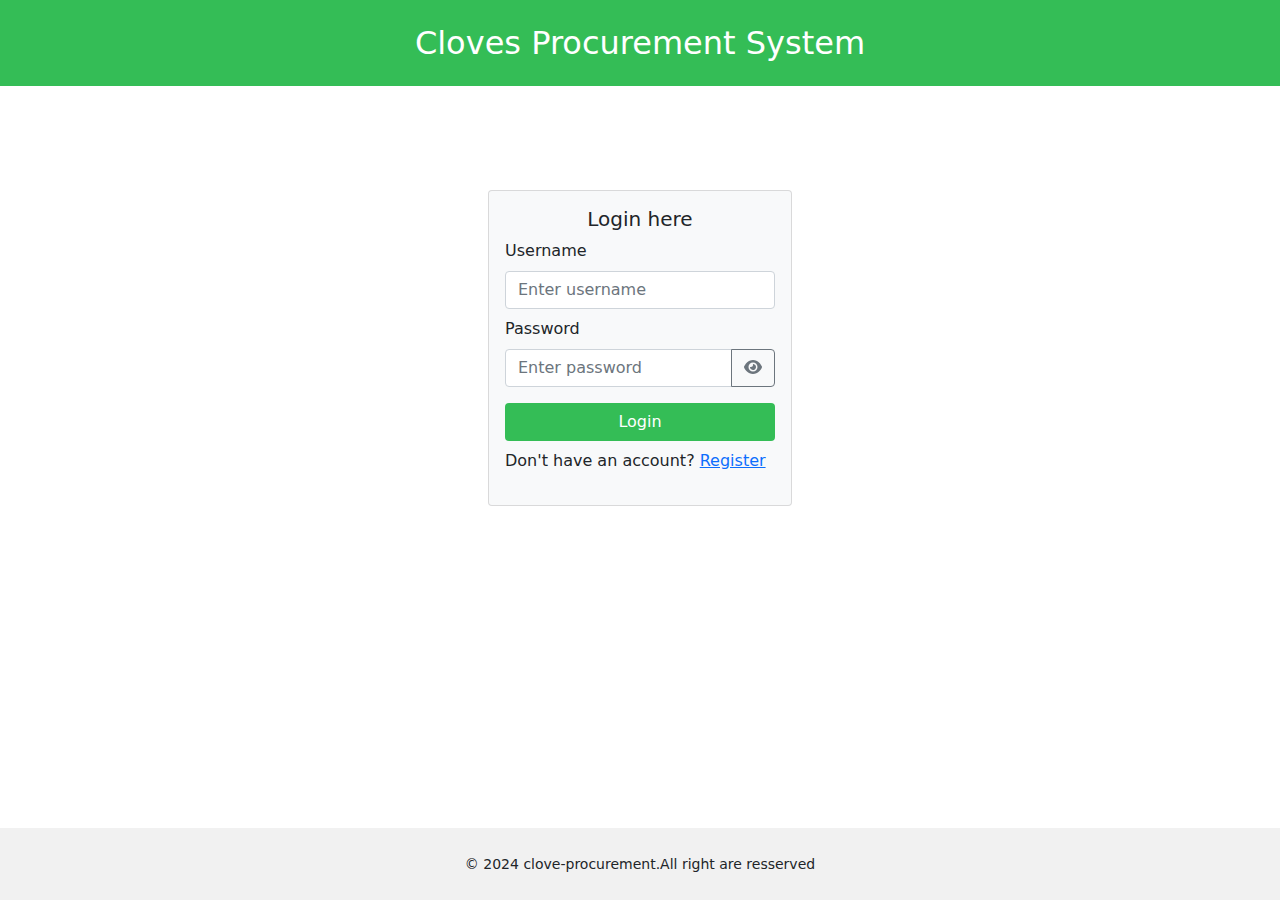
==== index.html @ 171d648e "Update index.html" ====
<!DOCTYPE html>
<html lang="en">
<head>
    <meta charset="UTF-8">
    <meta name="viewport" content="width=device-width, initial-scale=1.0">
    <link rel="stylesheet" href="css/all.css">
    <link rel="stylesheet" href="css/main.css">
    <link rel="stylesheet" href="css/bootstrap.min.css">
    <title>C.P.S/login</title>
</head>
<body>
<!---- header start ---->    
<div class="header container-fluid mb-5 p-3">
    <h2 class="text-center mt-2 text-white">Cloves Procurement System</h2>         
</div>

<!---- ---->
<div class="container-fluid d-block mt-5 py-5">
    <div class="row justify-content-center">
        <div class="col-9 col-lg-3 col-sm-6 col-md-4  max-h-50 p-2">
            <div class="card pb-0 bg-light">
                <div class="card-body">
                    <h5 class="card-title text-center py-0">Login here</h5>
                    <form id="user-login">
                        <div class="mb-2">
                            <label for="username" class="form-label">Username</label>
                            <input type="text" class="form-control" id="userName" placeholder="Enter username">
                        </div>
                        <div class="mb-3">
                            <label for="password" class="form-label">Password</label>
                            <div class="input-group">
                                <input type="password" class="form-control" id="password" placeholder="Enter password">
                                <button type="button" class="btn btn-outline-secondary password-toggle" id="togglePassword">
                                    <i class="fa fa-eye"></i>
                                </button>
                            </div>
                        </div>
                        <button type="submit" class="btn mb-2 w-100 text-white" id="subumit-btn">Login</button>
                        <p class="erromessage text-danger text-center " id="message">invalid credentials! please try again.</p>
                    </form>

                    <p class="register-link ">Don't have an account? <a href="href/register.html">Register</a></p>
                </div>
            </div>              
        </div> 
    </div>
</div>
<!---- ---->        

    <footer class="p-4 bottom-0 text-center" style="background-color:#f1f1f1;">
        <small class="text-center" style="font-size:14px;">&copy; 2024 clove-procurement.All right are resserved</small>
    </footer>

    <script src="js/bootstrap.bundle.min.js"></script>
    <script src="js/all.js"></script>
    <script src="js/index.js"></script>
</body>
</html>
---- css/main.css ----
@import url('https://fonts.googleapis.com/css2?family=Lato:ital,wght@0,100;0,300;0,400;0,700;0,900;1,100;1,300;1,400;1,700;1,900&display=swap');
body{
    margin: 0;
    padding: 0;
    background: #fafafa;
    font-family: "Lato", serif;

}
footer{
    bottom: 0;
    width: 100%;
    position: absolute;
}

/*-----------------------
|| login page
-------------------------
*/
.header{

    background: #34bd56;
}

#message{
    display: none;
    animation: message 0.87s linear;
}

@keyframes message{
    0%{
        opacity: 0;
        margin-top: -3px;

    }50%{
        opacity: 0.5;
        margin-top: -1px;
    }100%{
        opacity: 1;
        margin-top: 0;
    }
}

#subumit-btn{
    background-color: #34bd56;
}

/*-----------------------
|| register page
-------------------------
*/
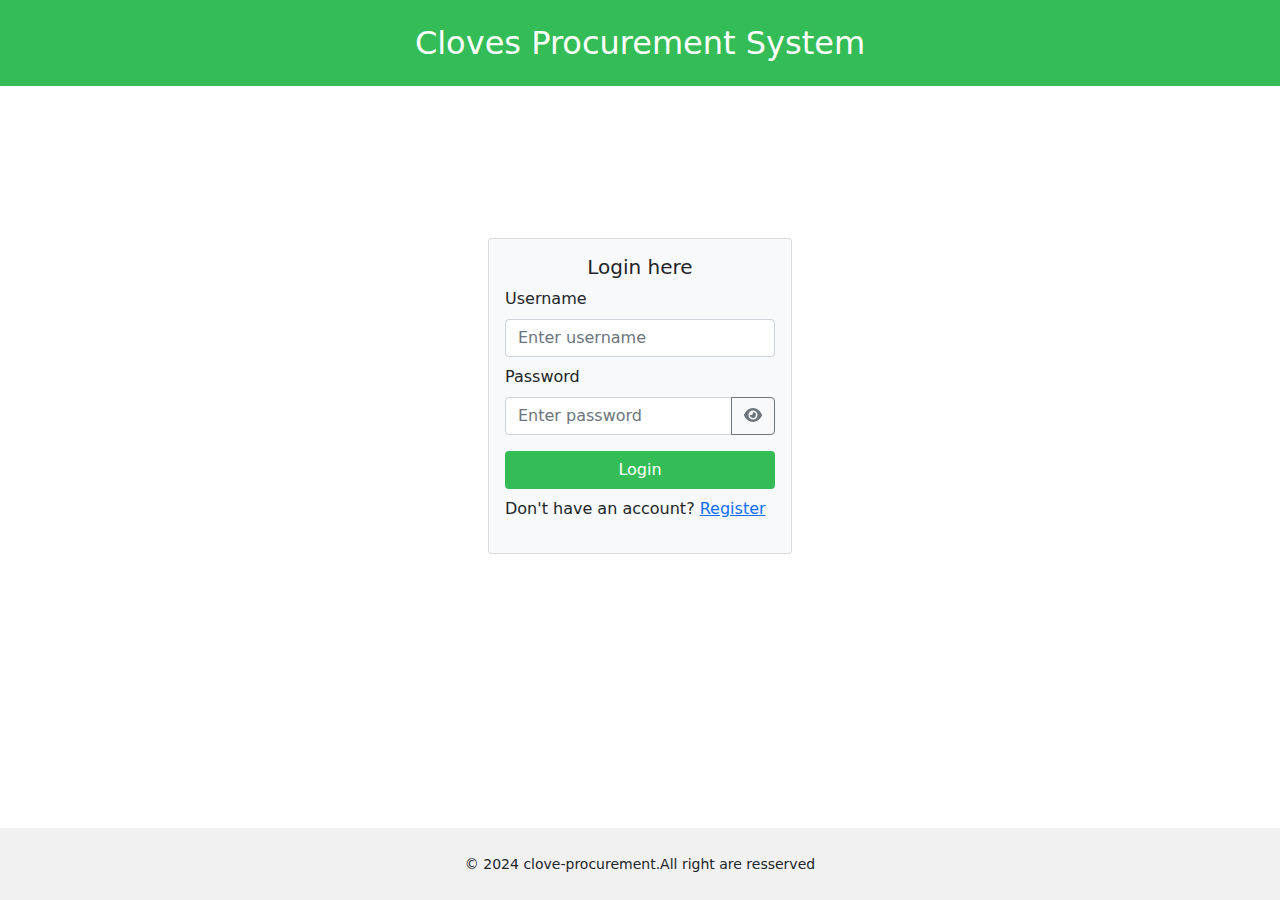
==== commit 040e09bb: "Update index.html" ====
--- a/index.html
+++ b/index.html
@@ -16,7 +16,7 @@
 
 <!---- ---->
 <div class="container-fluid d-block mt-5 py-5">
-    <div class="row justify-content-center">
+    <div class="row justify-content-center py-5">
         <div class="col-9 col-lg-3 col-sm-6 col-md-4  max-h-50 p-2">
             <div class="card pb-0 bg-light">
                 <div class="card-body">
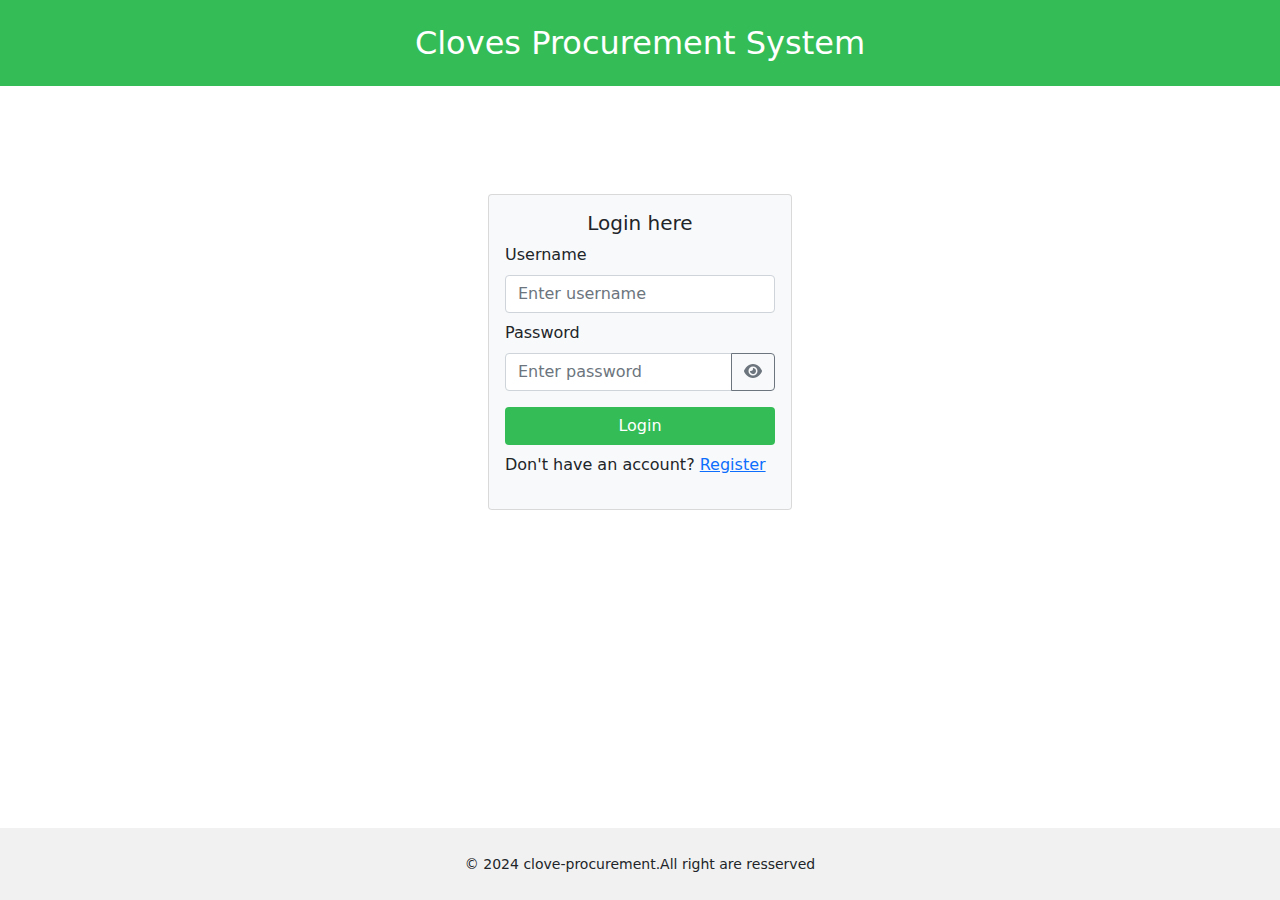
==== commit 3a4b94a3: "Update index.html" ====
--- a/index.html
+++ b/index.html
@@ -16,7 +16,7 @@
 
 <!---- ---->
 <div class="container-fluid d-block mt-5 py-5">
-    <div class="row justify-content-center py-5">
+    <div class="row justify-content-center py-1">
         <div class="col-9 col-lg-3 col-sm-6 col-md-4  max-h-50 p-2">
             <div class="card pb-0 bg-light">
                 <div class="card-body">
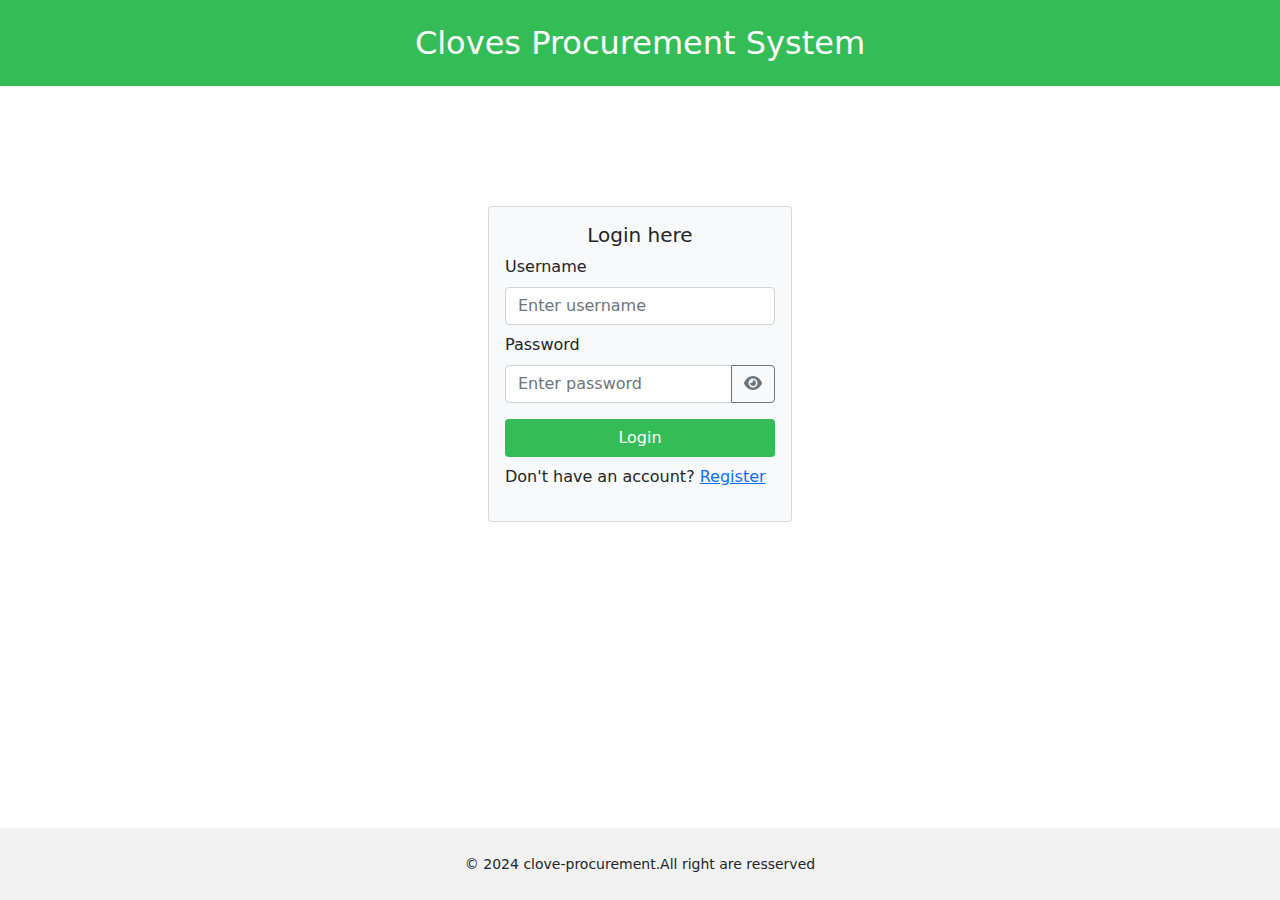
==== commit f62902d0: "Update index.html" ====
--- a/index.html
+++ b/index.html
@@ -16,7 +16,7 @@
 
 <!---- ---->
 <div class="container-fluid d-block mt-5 py-5">
-    <div class="row justify-content-center py-1">
+    <div class="row justify-content-center py-3">
         <div class="col-9 col-lg-3 col-sm-6 col-md-4  max-h-50 p-2">
             <div class="card pb-0 bg-light">
                 <div class="card-body">
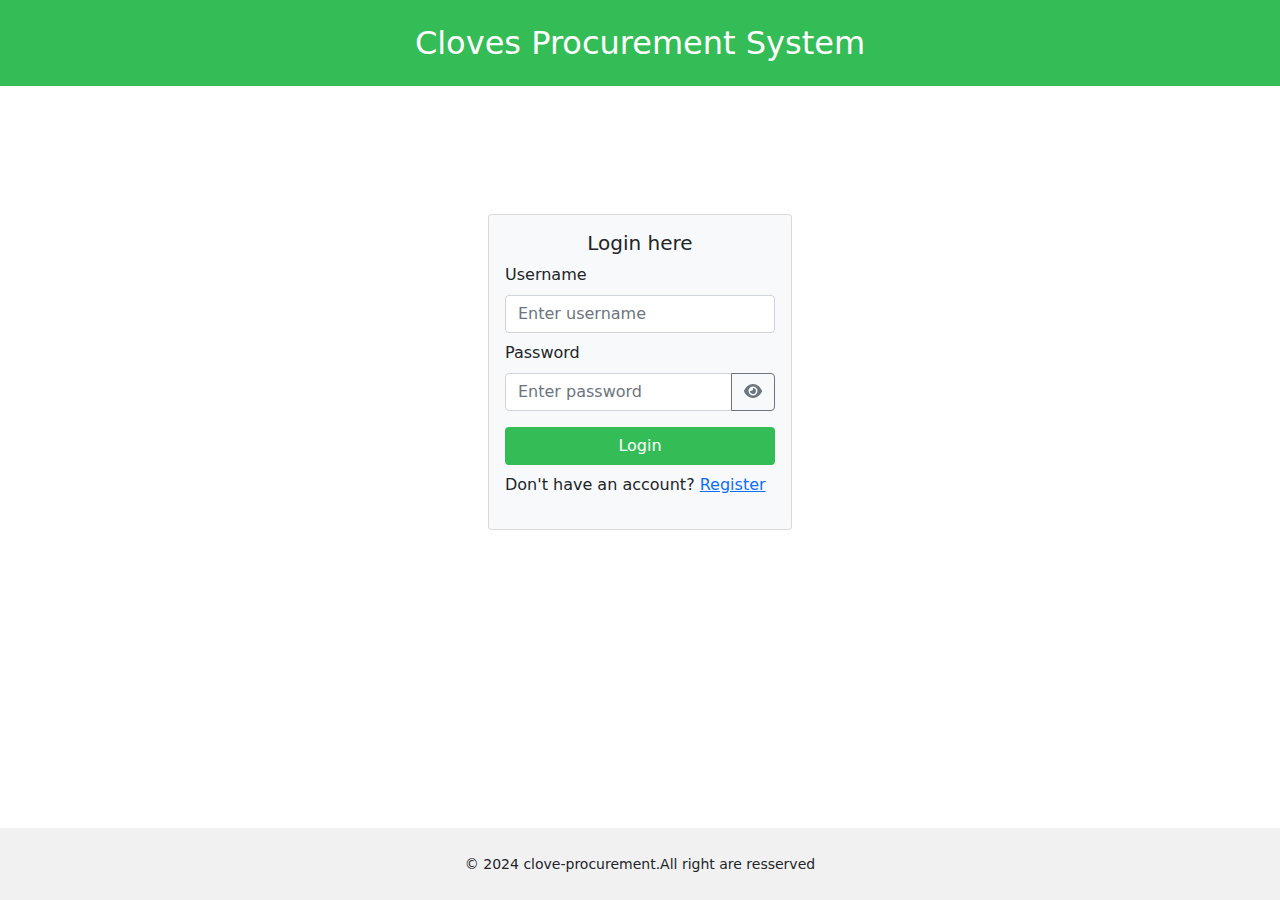
==== commit 68ab3e2a: "Update index.html" ====
--- a/index.html
+++ b/index.html
@@ -16,7 +16,7 @@
 
 <!---- ---->
 <div class="container-fluid d-block mt-5 py-5">
-    <div class="row justify-content-center py-3">
+    <div class="row justify-content-center mt-4">
         <div class="col-9 col-lg-3 col-sm-6 col-md-4  max-h-50 p-2">
             <div class="card pb-0 bg-light">
                 <div class="card-body">
